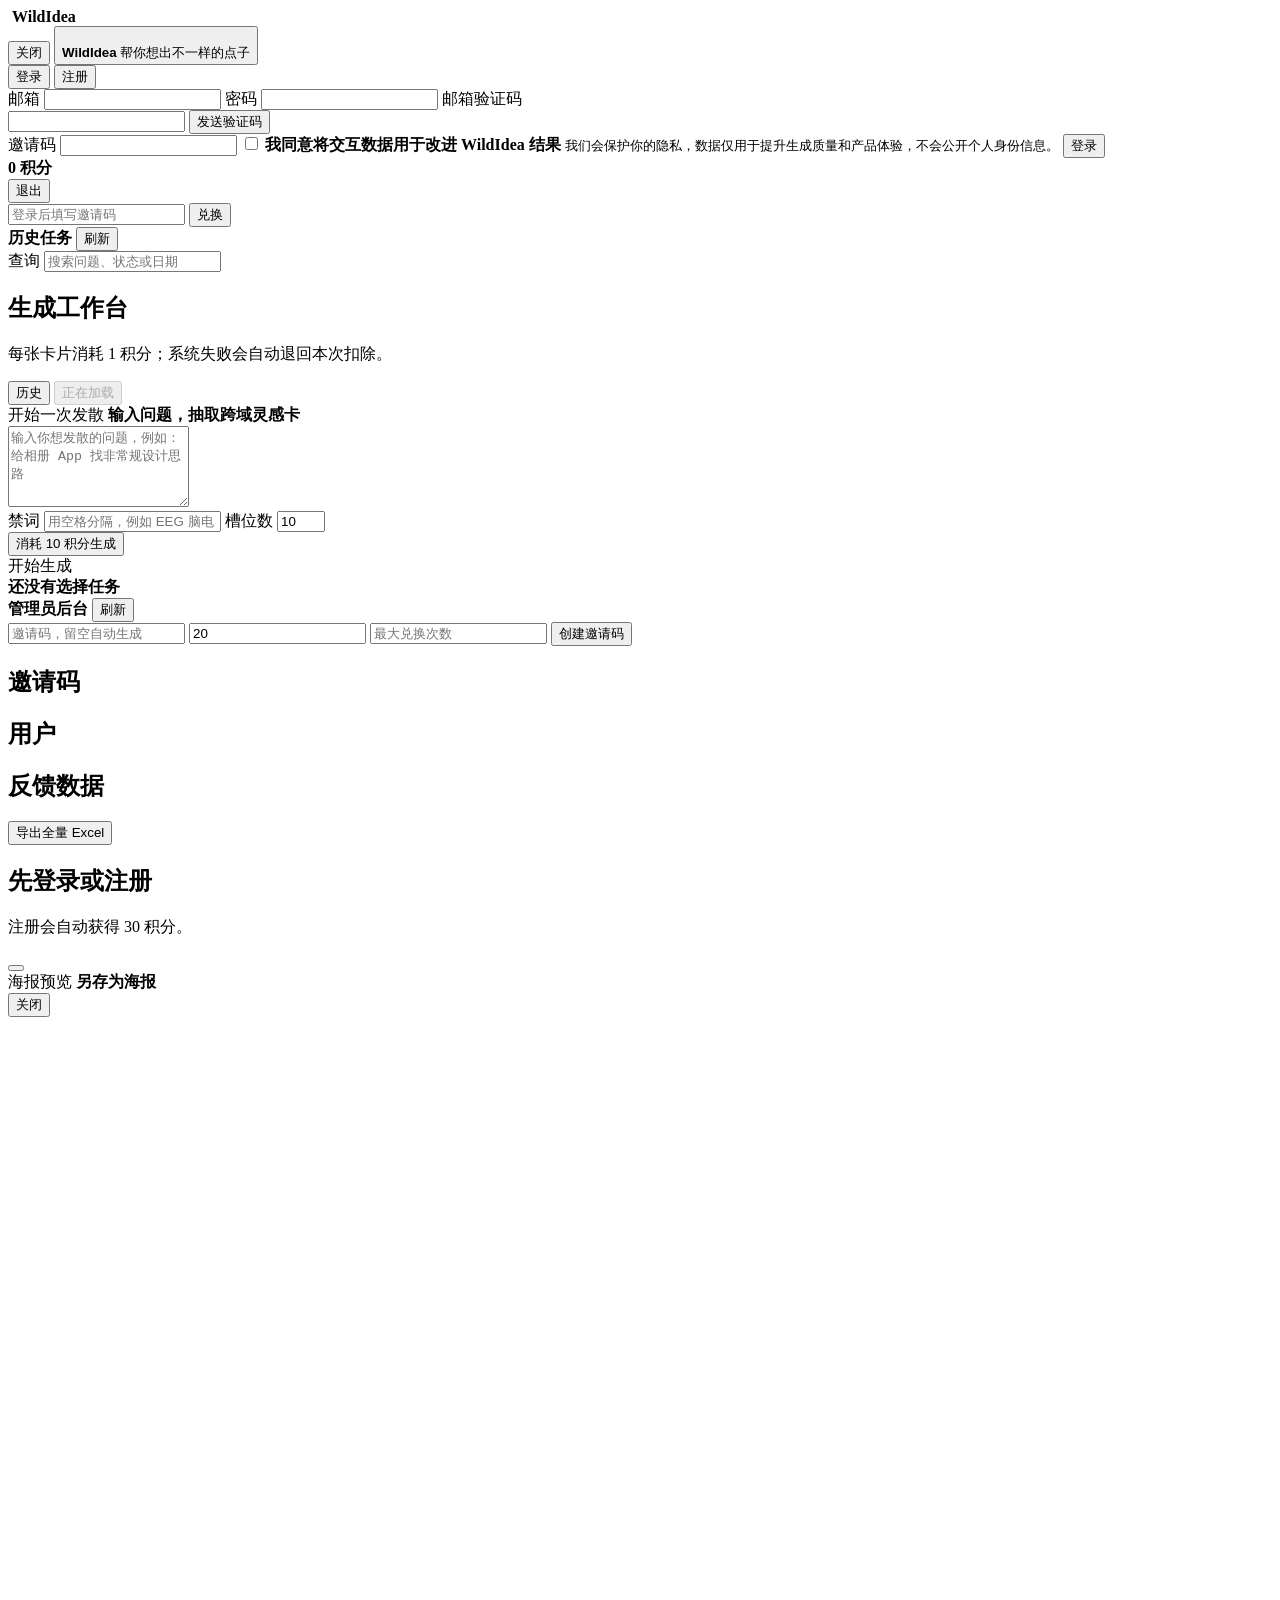
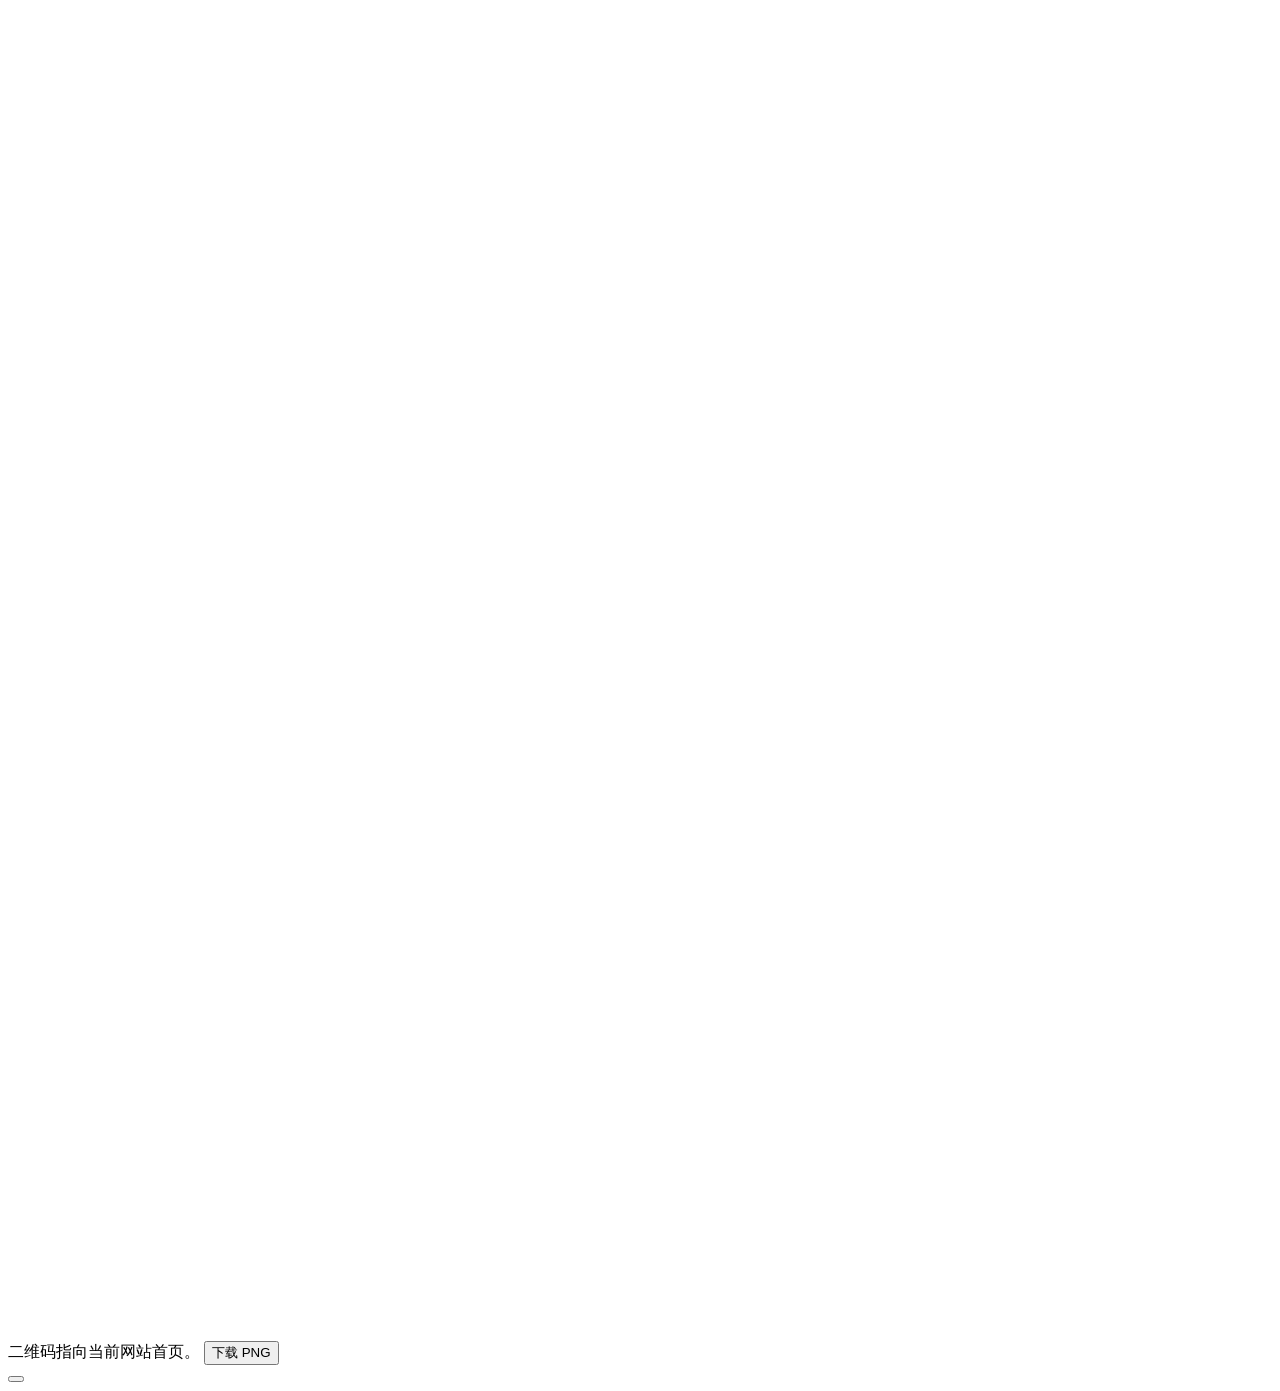
==== src/wildidea/web/static/index.html @ fa5a8e0e "Show refunded fallback candidates" ====
<!doctype html>
<html lang="zh-CN">
<head>
  <meta charset="utf-8">
  <meta name="viewport" content="width=device-width, initial-scale=1">
  <title>WildIdea · 想出不一样的点子</title>
  <link rel="icon" type="image/svg+xml" href="/static/favicon.svg?v=20260607-char-outline-3x">
  <link rel="shortcut icon" type="image/svg+xml" href="/static/favicon.svg?v=20260607-char-outline-3x">
  <link rel="stylesheet" href="/static/styles.css?v=20260610-fallback-card">
</head>
<body class="app-booting">
  <div id="bootCurtain" class="boot-curtain" aria-hidden="true">
    <div class="boot-mark">
      <img src="/static/brand-logo.svg?v=20260607-blue-outline-2x" alt="">
      <strong class="glitch-text" data-text="WildIdea">WildIdea</strong>
      <span class="boot-dots"><i></i><i></i><i></i></span>
    </div>
  </div>
  <div class="shell">
    <aside class="sidebar">
      <button id="historyCloseBtn" class="drawer-close ghost" type="button" aria-label="关闭历史侧边栏">关闭</button>
      <button id="brandHomeBtn" class="brand" type="button">
        <img class="brand-logo" src="/static/brand-logo.svg?v=20260607-blue-outline-2x" alt="" aria-hidden="true">
        <div class="brand-copy">
          <strong class="glitch-text" data-text="WildIdea">WildIdea</strong>
          <span class="glitch-text glitch-subtitle" data-text="帮你想出不一样的点子">帮你想出不一样的点子</span>
        </div>
      </button>

      <section id="authPanel" class="panel auth-panel hidden">
        <div class="tabs">
          <button id="loginTab" class="tab active" type="button">登录</button>
          <button id="registerTab" class="tab" type="button">注册</button>
        </div>
        <form id="authForm" class="form">
          <label>
            邮箱
            <input id="email" type="email" autocomplete="email" required>
          </label>
          <label>
            密码
            <input id="password" type="password" autocomplete="current-password" minlength="6" required>
          </label>
          <label id="emailCodeWrap" class="hidden">
            邮箱验证码
            <div class="code-row">
              <input id="emailCode" type="text" inputmode="numeric" autocomplete="one-time-code" maxlength="12">
              <button id="sendEmailCodeBtn" class="ghost" type="button">发送验证码</button>
            </div>
          </label>
          <label id="inviteAtRegisterWrap" class="hidden">
            邀请码
            <input id="inviteAtRegister" type="text" autocomplete="off">
          </label>
          <label id="improvementConsentWrap" class="check consent-check hidden">
            <input id="improvementConsent" type="checkbox">
            <span>
              <strong>我同意将交互数据用于改进 WildIdea 结果</strong>
              <small>我们会保护你的隐私，数据仅用于提升生成质量和产品体验，不会公开个人身份信息。</small>
            </span>
          </label>
          <button id="authSubmit" class="primary" type="submit">登录</button>
        </form>
      </section>

      <section id="userPanel" class="panel hidden">
        <div class="user-row">
          <div>
            <span id="userEmail" class="muted"></span>
            <strong id="creditBalance">0 积分</strong>
          </div>
          <button id="logoutBtn" class="ghost" type="button">退出</button>
        </div>
        <form id="redeemForm" class="invite-form">
          <input id="redeemCode" type="text" placeholder="登录后填写邀请码">
          <button type="submit">兑换</button>
        </form>
      </section>

      <section id="historyPanel" class="panel hidden">
        <div class="panel-head">
          <strong>历史任务</strong>
          <button id="refreshRunsBtn" class="ghost" type="button">刷新</button>
        </div>
        <label class="history-search">
          <span>查询</span>
          <input id="historySearch" type="search" autocomplete="off" placeholder="搜索问题、状态或日期">
        </label>
        <div id="runList" class="run-list"></div>
      </section>
    </aside>

    <main class="main">
      <section class="toolbar">
        <div>
          <h1 id="toolbarTitle">生成工作台</h1>
          <p id="toolbarSubtitle">每张卡片消耗 1 积分；系统失败会自动退回本次扣除。</p>
        </div>
        <div class="toolbar-actions">
          <button id="historyDrawerBtn" class="mobile-history-trigger ghost" type="button" aria-expanded="false">历史</button>
          <button id="statusPill" class="status-pill" type="button" disabled>正在加载</button>
        </div>
      </section>

      <section id="workspace" class="workspace hidden search-open">
        <form id="runForm" class="composer">
          <div class="search-heading">
            <span>开始一次发散</span>
            <strong>输入问题，抽取跨域灵感卡</strong>
          </div>
          <textarea id="problem" rows="5" placeholder="输入你想发散的问题，例如：给相册 App 找非常规设计思路" required></textarea>
          <div class="composer-grid">
            <label>
              禁词
              <input id="forbidTerms" type="text" placeholder="用空格分隔，例如 EEG 脑电 被试">
            </label>
            <label>
              槽位数
              <input id="slotCount" type="number" value="10" min="1" max="10">
            </label>
          </div>
          <button id="runSubmit" class="primary" type="submit">消耗 10 积分生成</button>
        </form>

        <div id="launchGhost" class="launch-ghost hidden">
          <span>开始生成</span>
          <strong id="launchGhostText"></strong>
        </div>

        <section id="resultSection" class="result-section hidden">
          <div class="result-head">
            <div>
              <strong id="currentRunTitle">还没有选择任务</strong>
              <span id="currentRunMeta" class="muted"></span>
            </div>
          </div>
          <div id="progressLog" class="progress-log"></div>
          <div id="candidateGrid" class="candidate-grid"></div>
        </section>
      </section>

      <section id="adminPanel" class="admin-panel hidden">
        <div class="panel-head">
          <strong>管理员后台</strong>
          <button id="refreshAdminBtn" class="ghost" type="button">刷新</button>
        </div>
        <div id="metrics" class="metrics"></div>
        <div id="queueStatus" class="queue-status"></div>
        <form id="inviteForm" class="invite-create">
          <input id="inviteCode" type="text" placeholder="邀请码，留空自动生成">
          <input id="inviteBonus" type="number" value="20" min="1">
          <input id="inviteMax" type="number" placeholder="最大兑换次数">
          <button type="submit">创建邀请码</button>
        </form>
        <div class="admin-columns">
          <div>
            <h2>邀请码</h2>
            <div id="inviteList" class="admin-list"></div>
          </div>
          <div>
            <h2>用户</h2>
            <div id="userList" class="admin-list"></div>
          </div>
        </div>
        <div>
          <div class="section-title-row">
            <h2>反馈数据</h2>
            <button id="exportFeedbackBtn" class="ghost" type="button">导出全量 Excel</button>
          </div>
          <div id="feedbackList" class="admin-list feedback-list"></div>
        </div>
      </section>

      <section id="emptyState" class="empty-state hidden">
        <h2>先登录或注册</h2>
        <p>注册会自动获得 30 积分。</p>
      </section>
    </main>
  </div>
  <div id="posterModal" class="poster-modal hidden" role="dialog" aria-modal="true" aria-labelledby="posterModalTitle">
    <button id="posterBackdrop" class="poster-backdrop" type="button" aria-label="关闭海报预览"></button>
    <div class="poster-dialog">
      <div class="poster-dialog-head">
        <div>
          <span class="candidate-index">海报预览</span>
          <strong id="posterModalTitle">另存为海报</strong>
        </div>
        <button id="posterCloseBtn" class="ghost" type="button">关闭</button>
      </div>
      <div class="poster-preview">
        <canvas id="posterCanvas" width="1080" height="1920"></canvas>
      </div>
      <div class="poster-actions">
        <span id="posterHint" class="muted">二维码指向当前网站首页。</span>
        <button id="posterDownloadBtn" class="primary" type="button">下载 PNG</button>
      </div>
    </div>
  </div>
  <button id="historyBackdrop" class="history-backdrop hidden" type="button" aria-label="关闭历史侧边栏"></button>
  <div id="toast" class="toast hidden"></div>
  <script src="/static/app.js?v=20260610-fallback-card"></script>
</body>
</html>
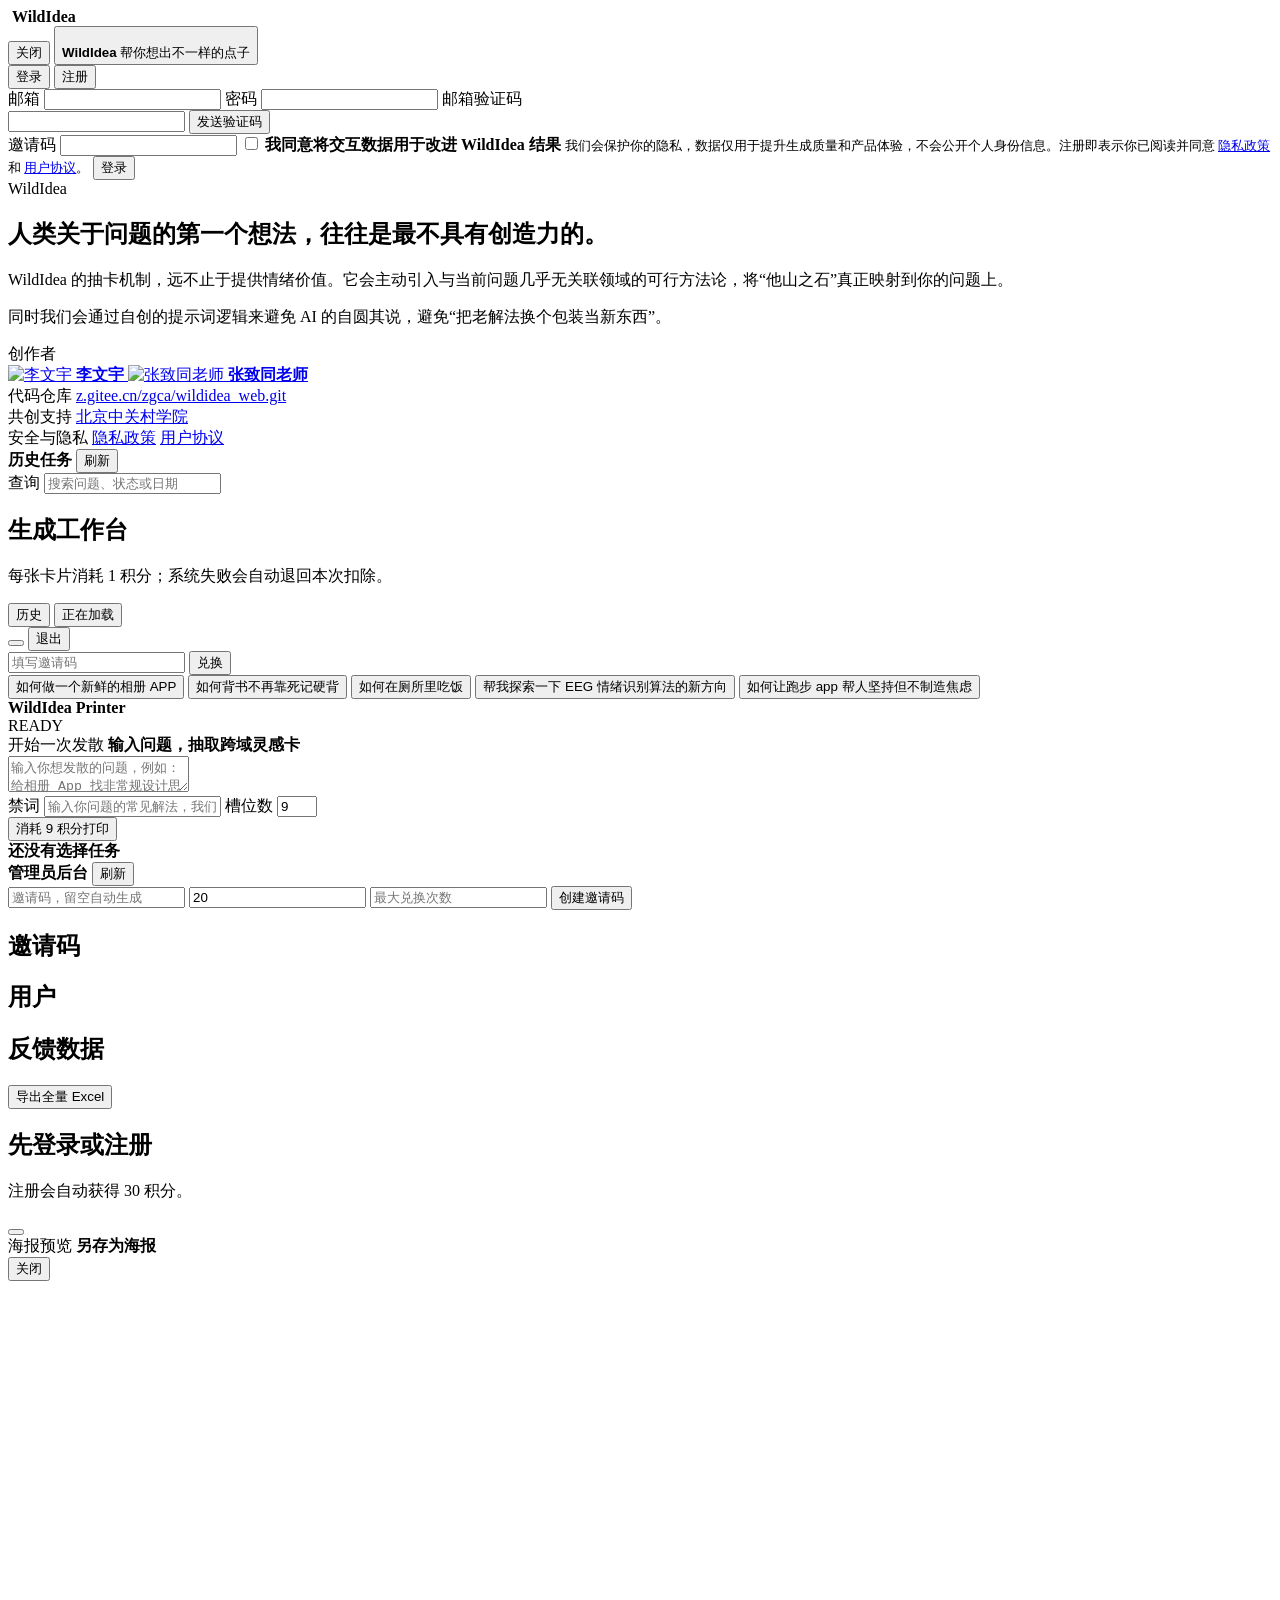
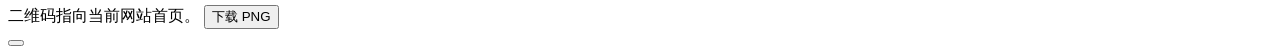
==== commit 7f476ee1: "Sync WildIdea web updates" ====
--- a/src/wildidea/web/static/index.html
+++ b/src/wildidea/web/static/index.html
@@ -6,7 +6,7 @@
   <title>WildIdea · 想出不一样的点子</title>
   <link rel="icon" type="image/svg+xml" href="/static/favicon.svg?v=20260607-char-outline-3x">
   <link rel="shortcut icon" type="image/svg+xml" href="/static/favicon.svg?v=20260607-char-outline-3x">
-  <link rel="stylesheet" href="/static/styles.css?v=20260610-fallback-card">
+  <link rel="stylesheet" href="/static/styles.css?v=20260612-security-privacy-129">
 </head>
 <body class="app-booting">
   <div id="bootCurtain" class="boot-curtain" aria-hidden="true">
@@ -56,25 +56,46 @@
             <input id="improvementConsent" type="checkbox">
             <span>
               <strong>我同意将交互数据用于改进 WildIdea 结果</strong>
-              <small>我们会保护你的隐私，数据仅用于提升生成质量和产品体验，不会公开个人身份信息。</small>
+              <small>我们会保护你的隐私，数据仅用于提升生成质量和产品体验，不会公开个人身份信息。注册即表示你已阅读并同意 <a href="/privacy" target="_blank" rel="noreferrer">隐私政策</a> 和 <a href="/terms" target="_blank" rel="noreferrer">用户协议</a>。</small>
             </span>
           </label>
           <button id="authSubmit" class="primary" type="submit">登录</button>
         </form>
       </section>
 
-      <section id="userPanel" class="panel hidden">
-        <div class="user-row">
-          <div>
-            <span id="userEmail" class="muted"></span>
-            <strong id="creditBalance">0 积分</strong>
-          </div>
-          <button id="logoutBtn" class="ghost" type="button">退出</button>
-        </div>
-        <form id="redeemForm" class="invite-form">
-          <input id="redeemCode" type="text" placeholder="登录后填写邀请码">
-          <button type="submit">兑换</button>
-        </form>
+      <section class="panel about-panel">
+        <div>
+          <span class="about-kicker">WildIdea</span>
+          <h2>人类关于问题的第一个想法，往往是最不具有创造力的。</h2>
+        </div>
+        <p>WildIdea 的抽卡机制，远不止于提供情绪价值。它会主动引入与当前问题几乎无关联领域的可行方法论，将“他山之石”真正映射到你的问题上。</p>
+        <p>同时我们会通过自创的提示词逻辑来避免 AI 的自圆其说，避免“把老解法换个包装当新东西”。</p>
+        <div class="about-creators">
+          <span>创作者</span>
+          <div class="creator-list">
+            <a class="creator-person" href="https://github.com/liwenyu2002" target="_blank" rel="noreferrer">
+              <img class="creator-avatar" src="/static/creator-li-wenyu.png" alt="李文宇">
+              <strong>李文宇</strong>
+            </a>
+            <a class="creator-person" href="https://bza.edu.cn/teacher/3jpcuwtn91jdvfpd0d5nibzy4ivqf7iu" target="_blank" rel="noreferrer">
+              <img class="creator-avatar" src="/static/creator-zhang-zhitong.png" alt="张致同老师">
+              <strong>张致同老师</strong>
+            </a>
+          </div>
+        </div>
+        <div class="about-meta">
+          <span>代码仓库</span>
+          <a href="https://z.gitee.cn/zgca/wildidea_web.git" target="_blank" rel="noreferrer">z.gitee.cn/zgca/wildidea_web.git</a>
+        </div>
+        <div class="about-meta">
+          <span>共创支持</span>
+          <a href="https://bza.edu.cn/" target="_blank" rel="noreferrer">北京中关村学院</a>
+        </div>
+        <div class="about-meta legal-links">
+          <span>安全与隐私</span>
+          <a href="/privacy" target="_blank" rel="noreferrer">隐私政策</a>
+          <a href="/terms" target="_blank" rel="noreferrer">用户协议</a>
+        </div>
       </section>
 
       <section id="historyPanel" class="panel hidden">
@@ -98,34 +119,64 @@
         </div>
         <div class="toolbar-actions">
           <button id="historyDrawerBtn" class="mobile-history-trigger ghost" type="button" aria-expanded="false">历史</button>
-          <button id="statusPill" class="status-pill" type="button" disabled>正在加载</button>
+          <button id="statusPill" class="status-pill top-action-button" type="button">正在加载</button>
+          <div id="userPanel" class="user-panel hidden">
+            <button id="userPanelToggle" class="user-panel-toggle top-action-button" type="button" aria-expanded="false" title="填写邀请码">
+              <span id="userEmail" class="muted"></span>
+            </button>
+            <button id="logoutBtn" class="ghost user-logout top-action-button" type="button">退出</button>
+            <form id="redeemForm" class="invite-form user-invite-form hidden">
+              <input id="redeemCode" type="text" placeholder="填写邀请码">
+              <button type="submit">兑换</button>
+            </form>
+          </div>
         </div>
       </section>
 
       <section id="workspace" class="workspace hidden search-open">
-        <form id="runForm" class="composer">
-          <div class="search-heading">
-            <span>开始一次发散</span>
-            <strong>输入问题，抽取跨域灵感卡</strong>
-          </div>
-          <textarea id="problem" rows="5" placeholder="输入你想发散的问题，例如：给相册 App 找非常规设计思路" required></textarea>
-          <div class="composer-grid">
-            <label>
-              禁词
-              <input id="forbidTerms" type="text" placeholder="用空格分隔，例如 EEG 脑电 被试">
-            </label>
-            <label>
-              槽位数
-              <input id="slotCount" type="number" value="10" min="1" max="10">
-            </label>
-          </div>
-          <button id="runSubmit" class="primary" type="submit">消耗 10 积分生成</button>
+        <div class="question-cloud" aria-label="问题案例">
+          <button class="floating-question" type="button" data-example-problem="如何做一个新鲜的相册 APP" style="--x:-7%;--y:12%;--delay:-1.2s;--duration:10.5s;">如何做一个新鲜的相册 APP</button>
+          <button class="floating-question" type="button" data-example-problem="如何背书不再靠死记硬背" style="--x:82%;--y:4%;--delay:-4.4s;--duration:12s;">如何背书不再靠死记硬背</button>
+          <button class="floating-question" type="button" data-example-problem="如何在厕所里吃饭" style="--x:1%;--y:87%;--delay:-7.6s;--duration:11.3s;">如何在厕所里吃饭</button>
+          <button class="floating-question" type="button" data-example-problem="帮我探索一下 EEG 情绪识别算法的新方向" style="--x:82%;--y:84%;--delay:-2.8s;--duration:13s;">帮我探索一下 EEG 情绪识别算法的新方向</button>
+          <button class="floating-question" type="button" data-example-problem="如何让跑步 app 帮人坚持但不制造焦虑" style="--x:38%;--y:-10%;--delay:-6.1s;--duration:12.6s;">如何让跑步 app 帮人坚持但不制造焦虑</button>
+        </div>
+        <form id="runForm" class="composer printer-composer">
+          <div class="printer-shell">
+            <div class="printer-top">
+              <div class="printer-brandline">
+                <span class="printer-led" aria-hidden="true"></span>
+                <strong>WildIdea Printer</strong>
+              </div>
+              <div class="printer-status" aria-hidden="true">
+                <span>READY</span>
+                <i></i><i></i><i></i>
+              </div>
+            </div>
+            <div class="printer-body">
+              <div class="search-heading">
+                <span>开始一次发散</span>
+                <strong>输入问题，抽取跨域灵感卡</strong>
+              </div>
+              <label class="printer-paper" for="problem">
+                <span class="paper-grip" aria-hidden="true"></span>
+                <textarea id="problem" rows="2" placeholder="输入你想发散的问题，例如：给相册 App 找非常规设计思路" required></textarea>
+              </label>
+              <div class="composer-grid">
+                <label>
+                  禁词
+                  <input id="forbidTerms" type="text" placeholder="输入你问题的常见解法，我们会避免触碰它（非必填）">
+                </label>
+                <label>
+                  槽位数
+                  <input id="slotCount" type="number" value="9" min="1" max="9">
+                </label>
+              </div>
+              <button id="runSubmit" class="primary" type="submit">消耗 9 积分打印</button>
+            </div>
+            <div class="printer-mouth" aria-hidden="true"><span></span></div>
+          </div>
         </form>
-
-        <div id="launchGhost" class="launch-ghost hidden">
-          <span>开始生成</span>
-          <strong id="launchGhostText"></strong>
-        </div>
 
         <section id="resultSection" class="result-section hidden">
           <div class="result-head">
@@ -198,6 +249,6 @@
   </div>
   <button id="historyBackdrop" class="history-backdrop hidden" type="button" aria-label="关闭历史侧边栏"></button>
   <div id="toast" class="toast hidden"></div>
-  <script src="/static/app.js?v=20260610-fallback-card"></script>
+  <script src="/static/app.js?v=20260612-parallel-estimate-128"></script>
 </body>
 </html>
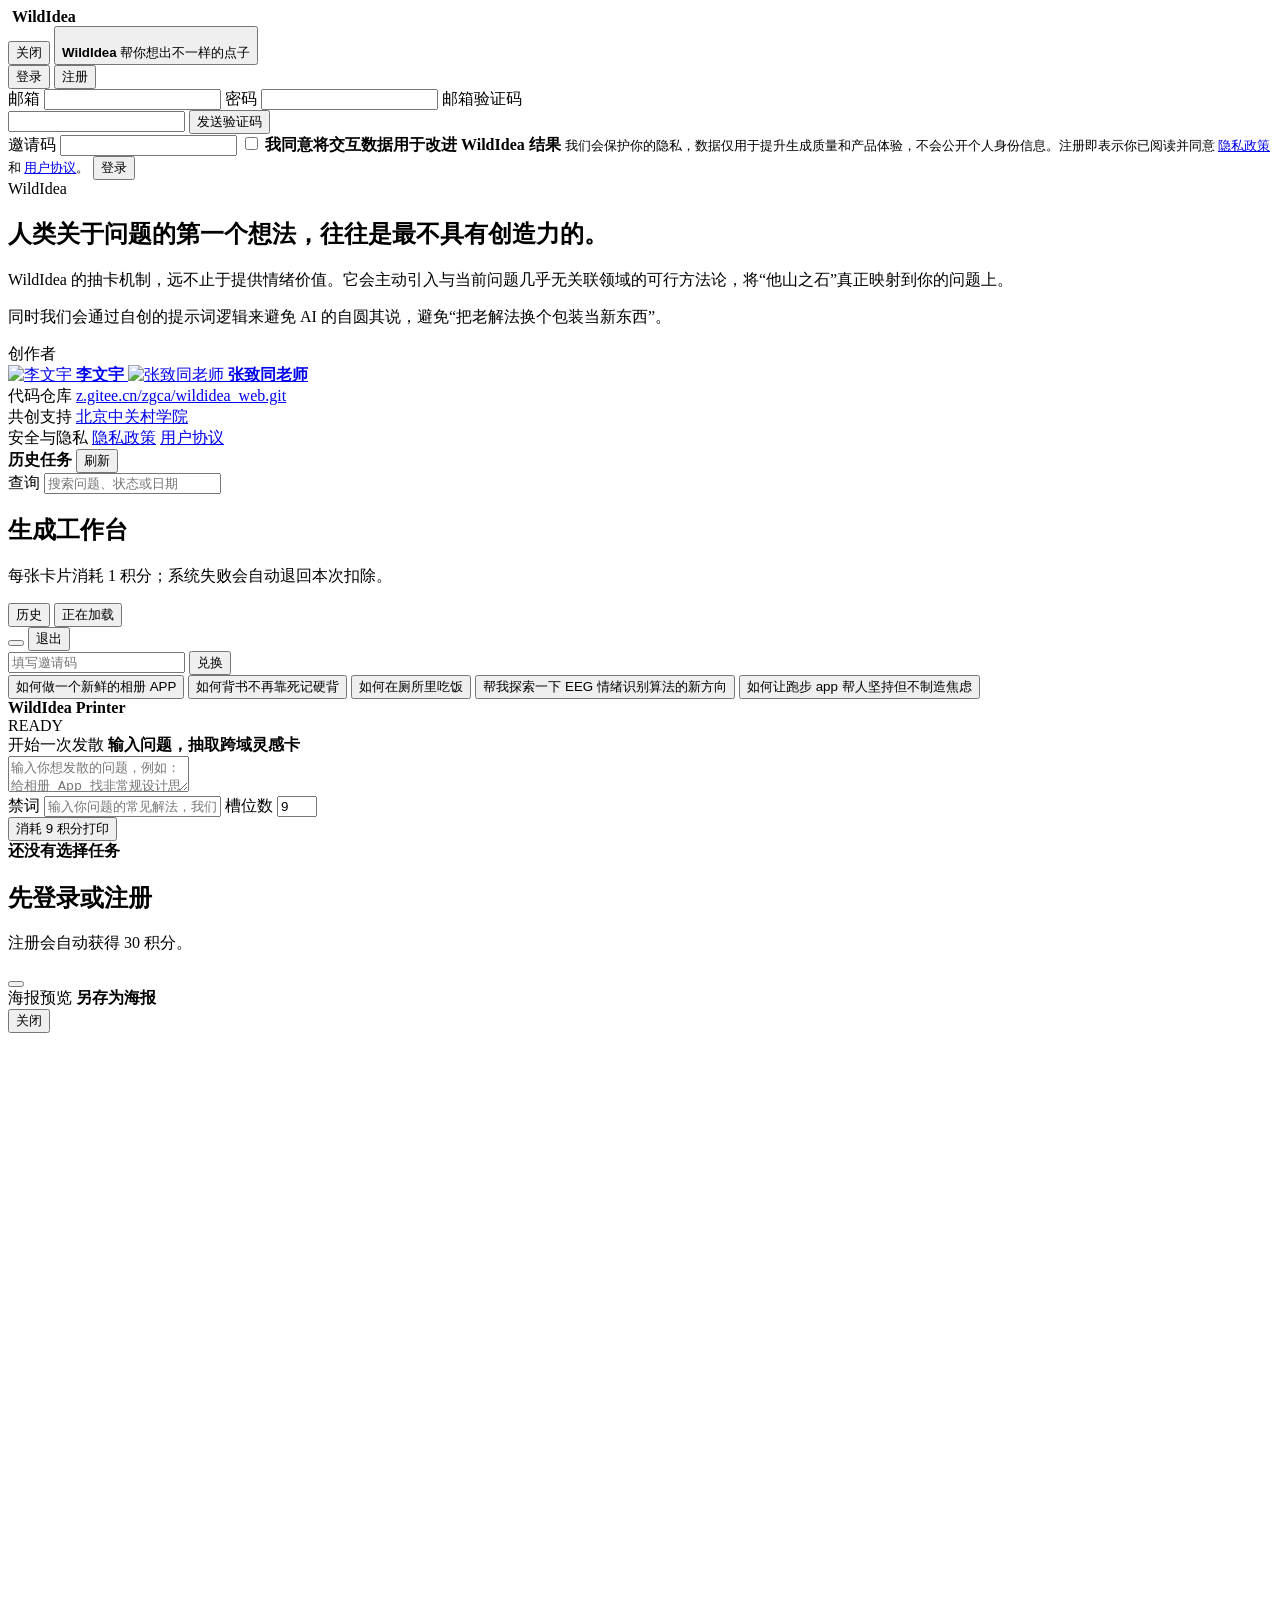
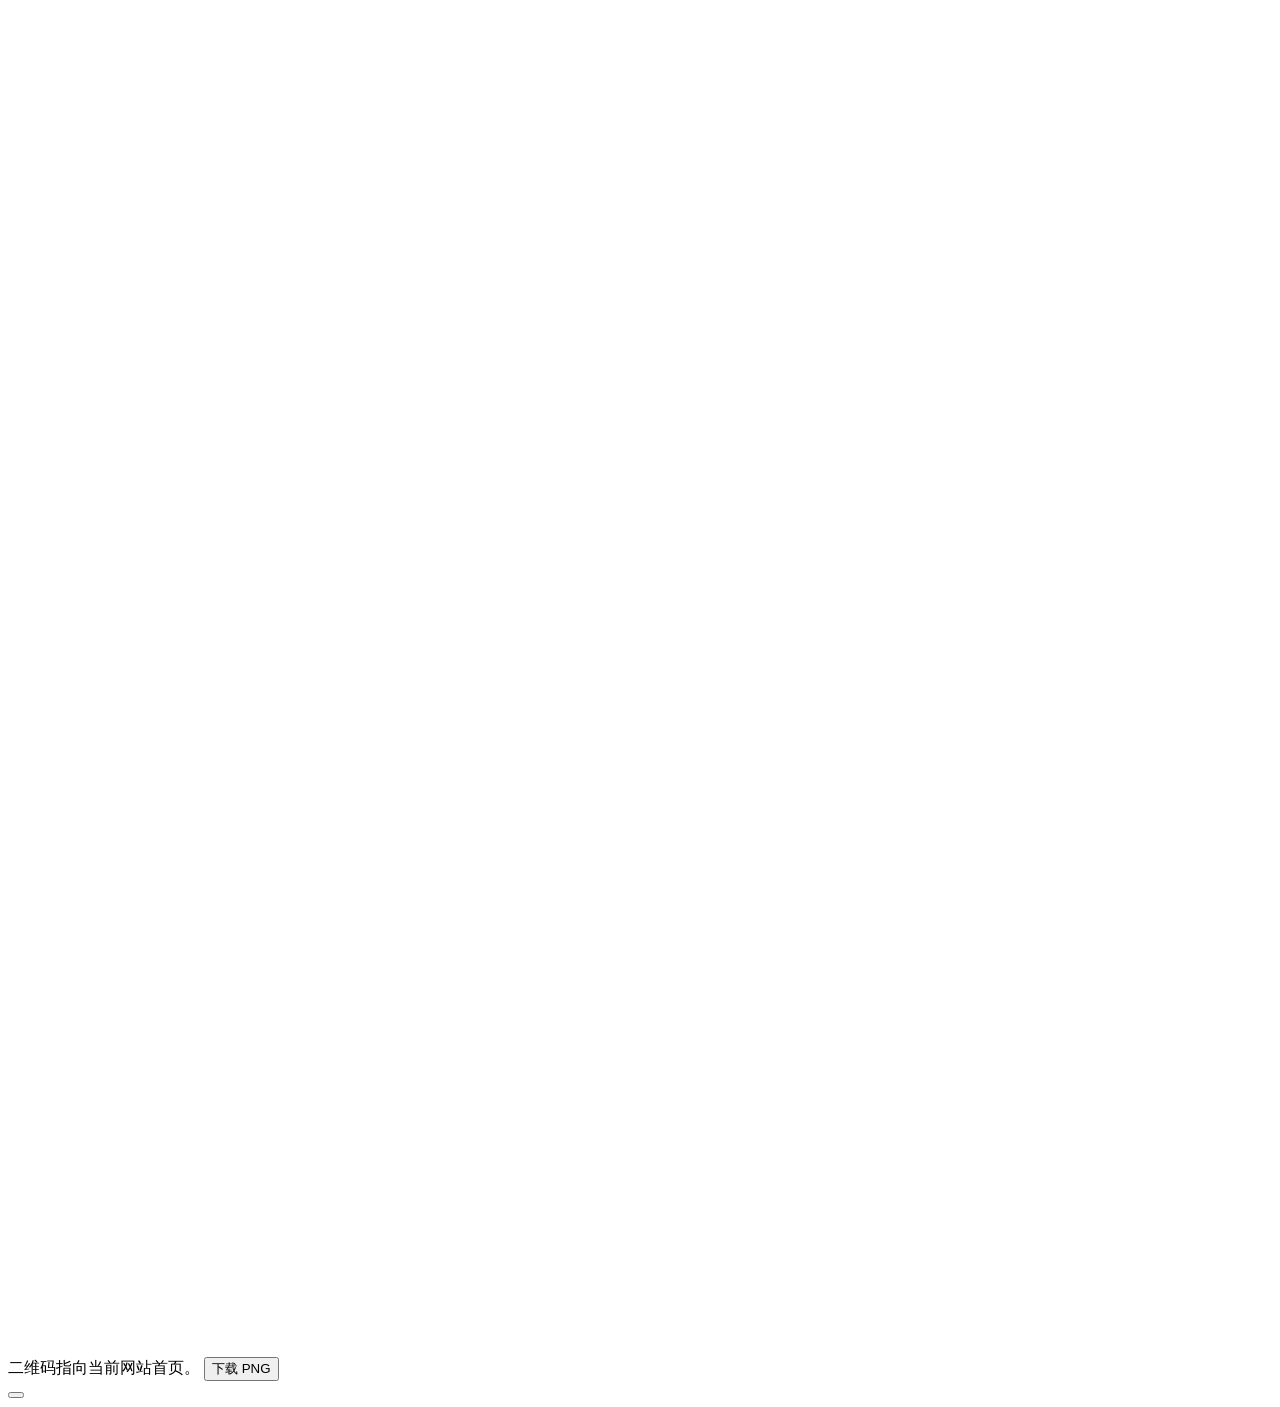
==== commit ebaf36f9: "Guard admin UI from anonymous shell" ====
--- a/src/wildidea/web/static/index.html
+++ b/src/wildidea/web/static/index.html
@@ -6,7 +6,7 @@
   <title>WildIdea · 想出不一样的点子</title>
   <link rel="icon" type="image/svg+xml" href="/static/favicon.svg?v=20260607-char-outline-3x">
   <link rel="shortcut icon" type="image/svg+xml" href="/static/favicon.svg?v=20260607-char-outline-3x">
-  <link rel="stylesheet" href="/static/styles.css?v=20260612-security-privacy-129">
+  <link rel="stylesheet" href="/static/styles.css?v=20260612-logged-out-search-130">
 </head>
 <body class="app-booting">
   <div id="bootCurtain" class="boot-curtain" aria-hidden="true">
@@ -190,38 +190,6 @@
         </section>
       </section>
 
-      <section id="adminPanel" class="admin-panel hidden">
-        <div class="panel-head">
-          <strong>管理员后台</strong>
-          <button id="refreshAdminBtn" class="ghost" type="button">刷新</button>
-        </div>
-        <div id="metrics" class="metrics"></div>
-        <div id="queueStatus" class="queue-status"></div>
-        <form id="inviteForm" class="invite-create">
-          <input id="inviteCode" type="text" placeholder="邀请码，留空自动生成">
-          <input id="inviteBonus" type="number" value="20" min="1">
-          <input id="inviteMax" type="number" placeholder="最大兑换次数">
-          <button type="submit">创建邀请码</button>
-        </form>
-        <div class="admin-columns">
-          <div>
-            <h2>邀请码</h2>
-            <div id="inviteList" class="admin-list"></div>
-          </div>
-          <div>
-            <h2>用户</h2>
-            <div id="userList" class="admin-list"></div>
-          </div>
-        </div>
-        <div>
-          <div class="section-title-row">
-            <h2>反馈数据</h2>
-            <button id="exportFeedbackBtn" class="ghost" type="button">导出全量 Excel</button>
-          </div>
-          <div id="feedbackList" class="admin-list feedback-list"></div>
-        </div>
-      </section>
-
       <section id="emptyState" class="empty-state hidden">
         <h2>先登录或注册</h2>
         <p>注册会自动获得 30 积分。</p>
@@ -249,6 +217,6 @@
   </div>
   <button id="historyBackdrop" class="history-backdrop hidden" type="button" aria-label="关闭历史侧边栏"></button>
   <div id="toast" class="toast hidden"></div>
-  <script src="/static/app.js?v=20260612-parallel-estimate-128"></script>
+  <script src="/static/app.js?v=20260612-admin-ui-guard-131"></script>
 </body>
 </html>
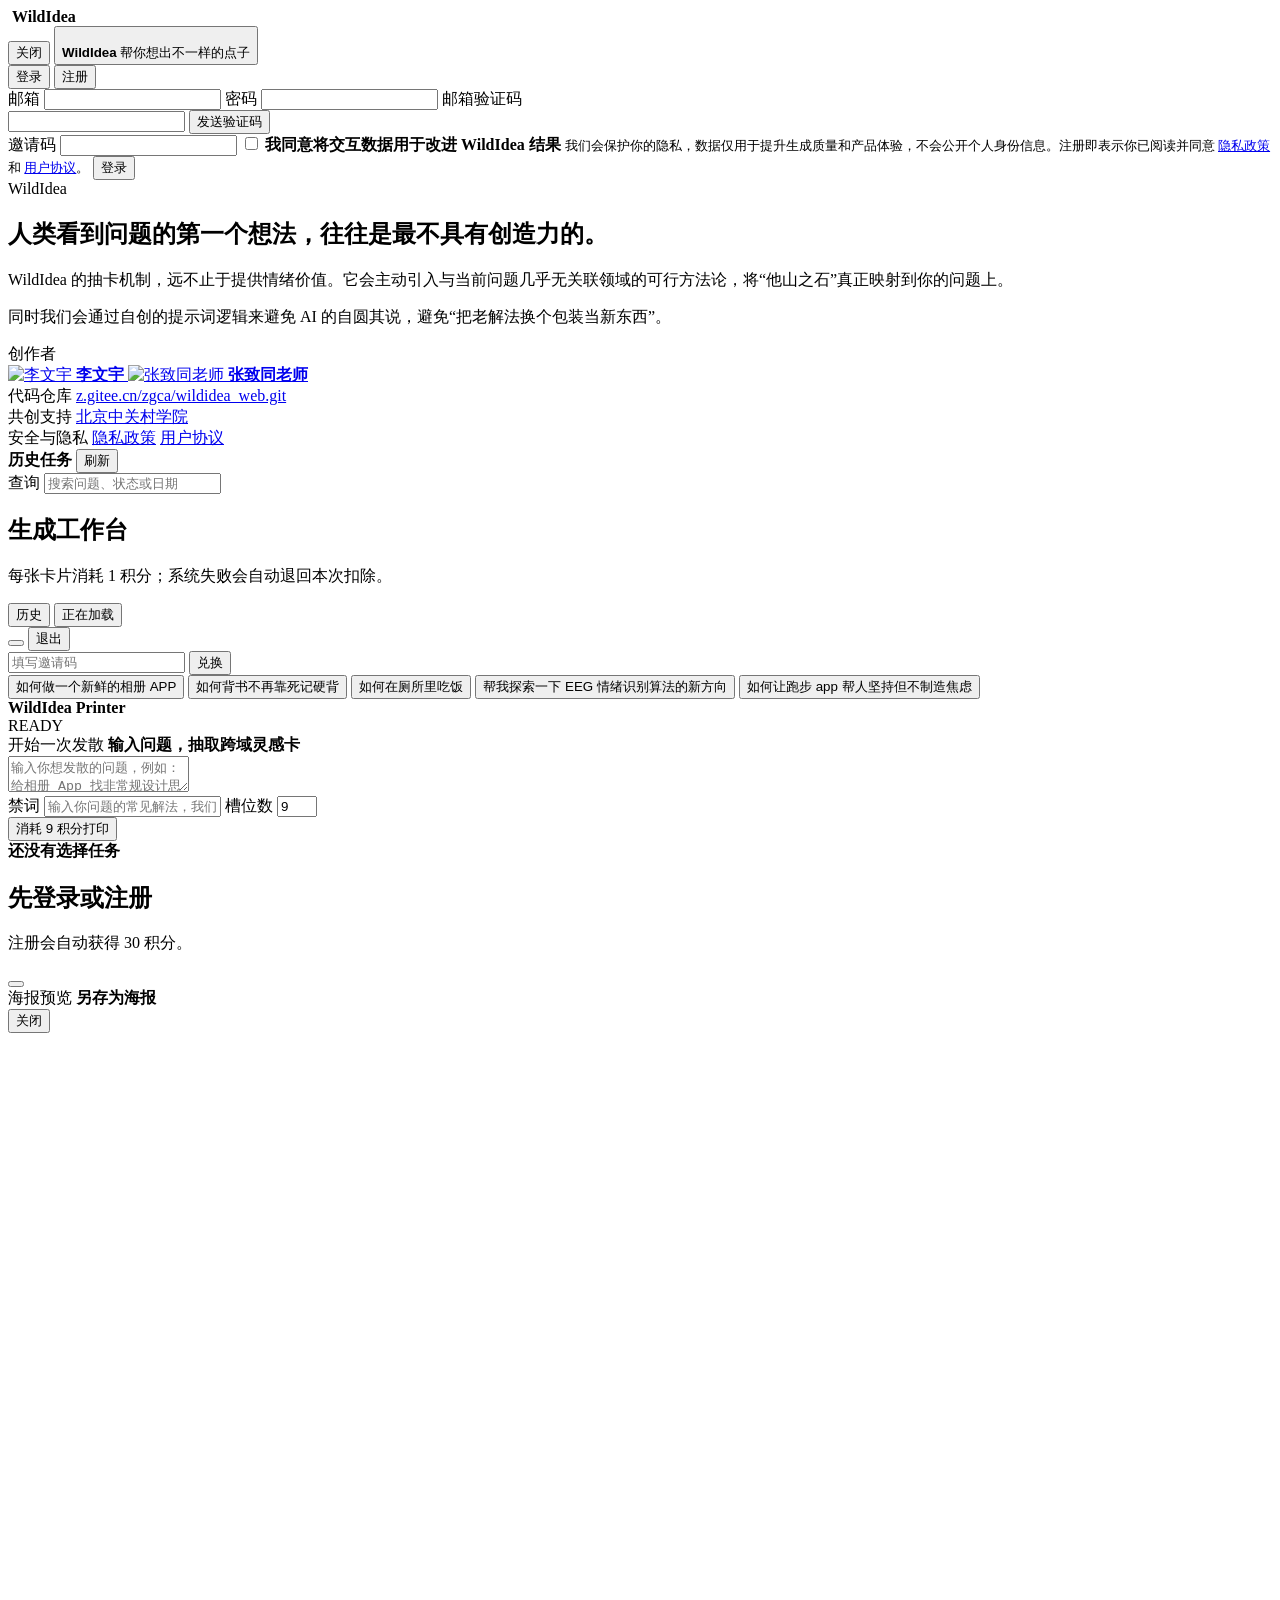
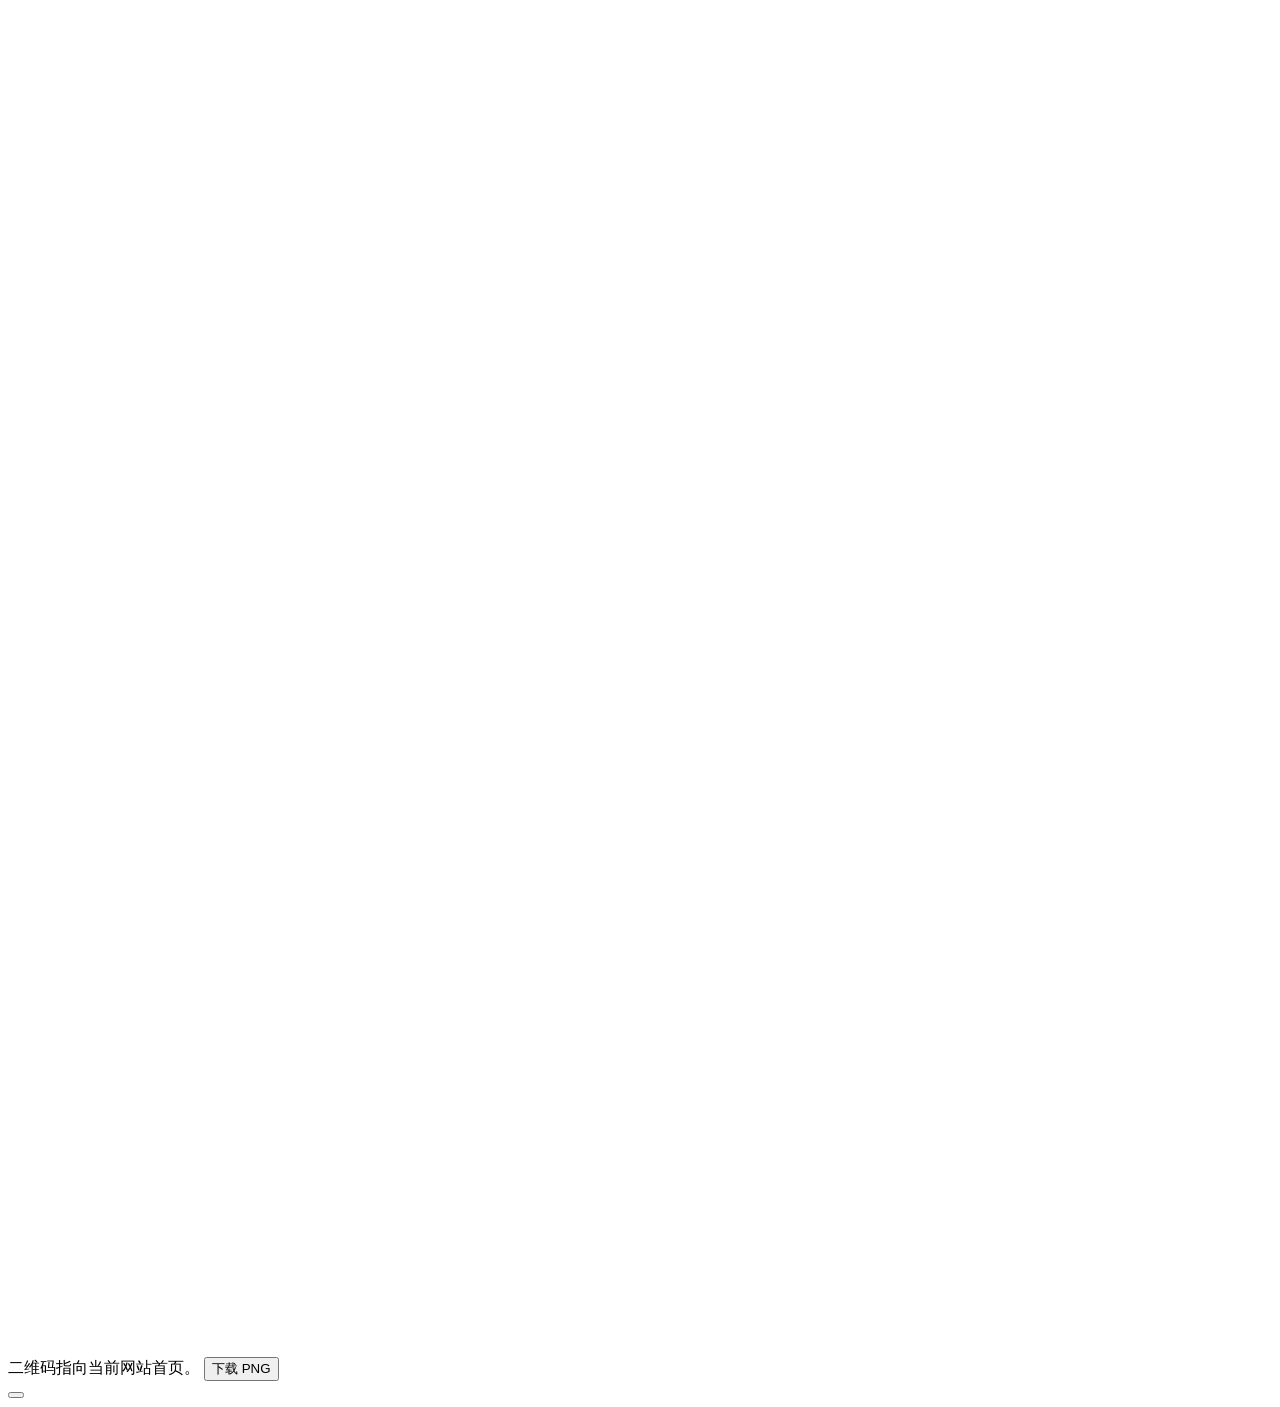
==== commit bfbffdaf: "Update homepage tagline wording" ====
--- a/src/wildidea/web/static/index.html
+++ b/src/wildidea/web/static/index.html
@@ -66,7 +66,7 @@
       <section class="panel about-panel">
         <div>
           <span class="about-kicker">WildIdea</span>
-          <h2>人类关于问题的第一个想法，往往是最不具有创造力的。</h2>
+          <h2>人类看到问题的第一个想法，往往是最不具有创造力的。</h2>
         </div>
         <p>WildIdea 的抽卡机制，远不止于提供情绪价值。它会主动引入与当前问题几乎无关联领域的可行方法论，将“他山之石”真正映射到你的问题上。</p>
         <p>同时我们会通过自创的提示词逻辑来避免 AI 的自圆其说，避免“把老解法换个包装当新东西”。</p>
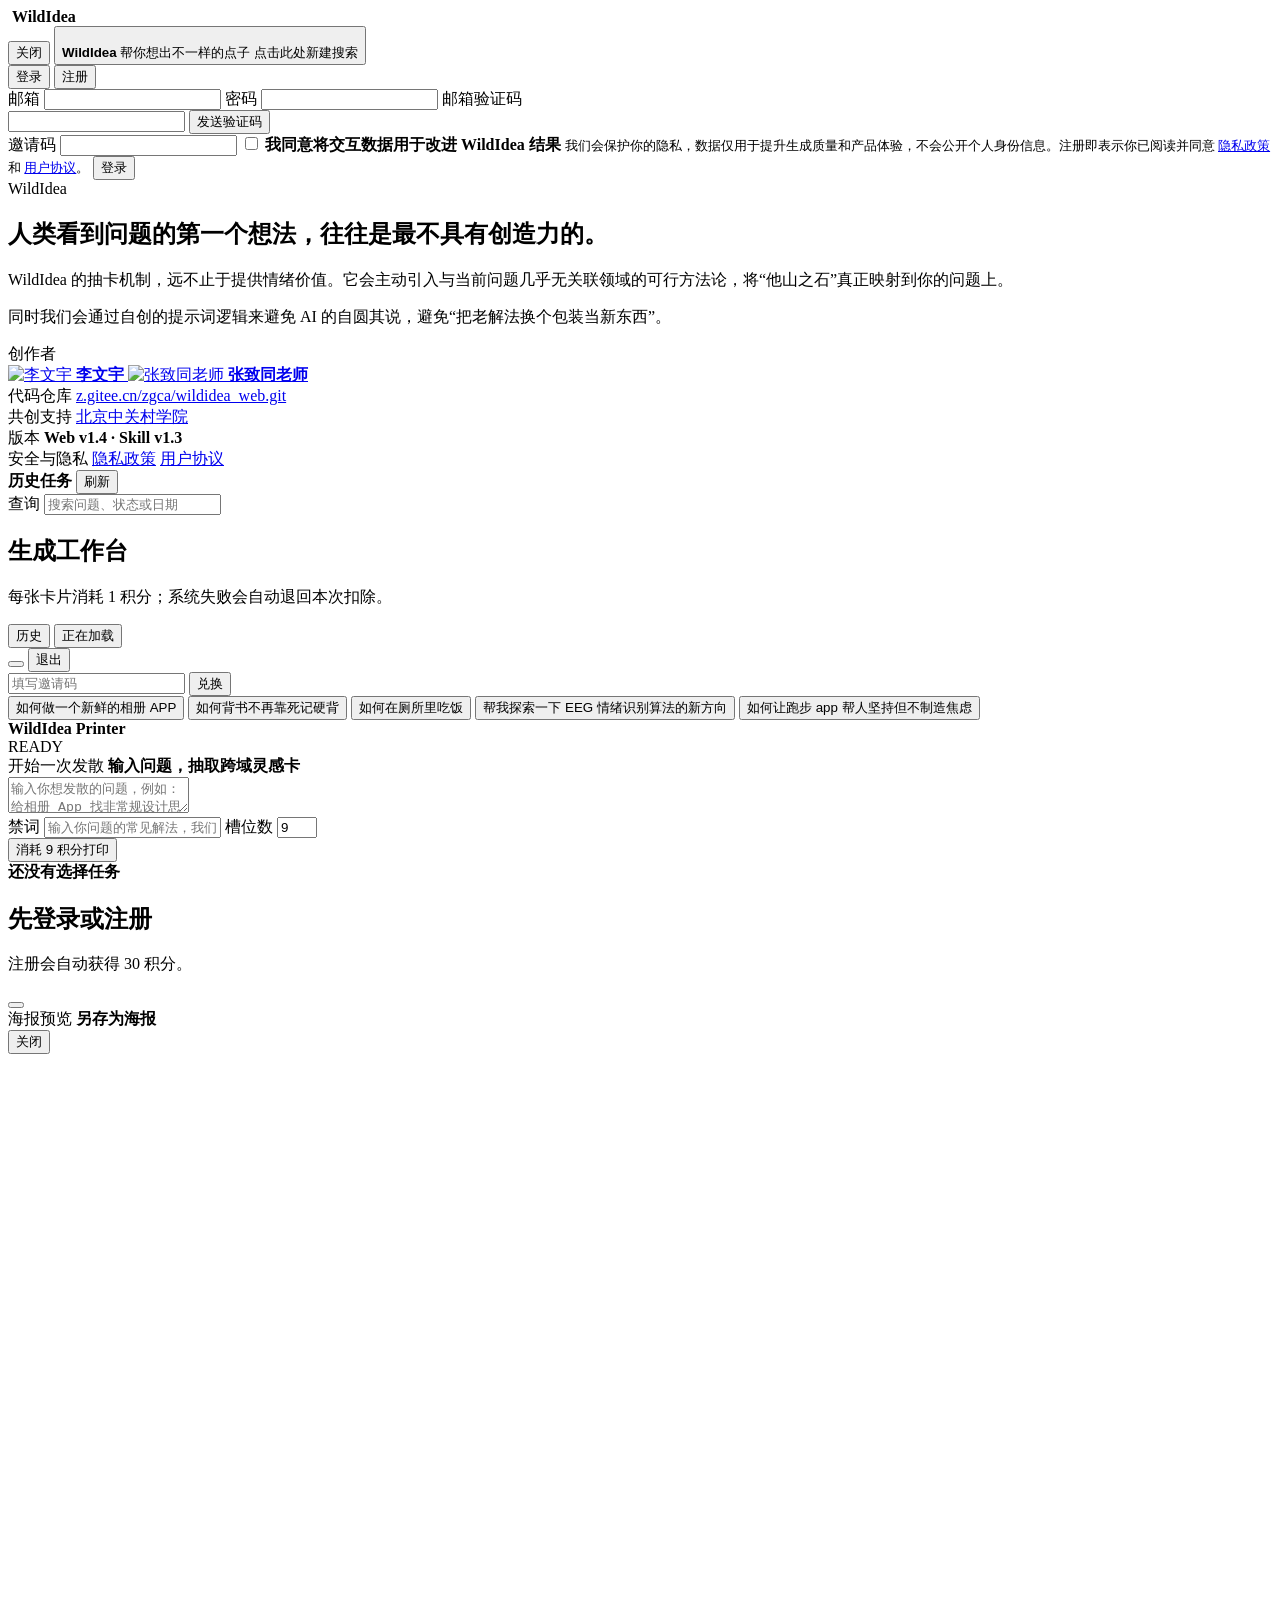
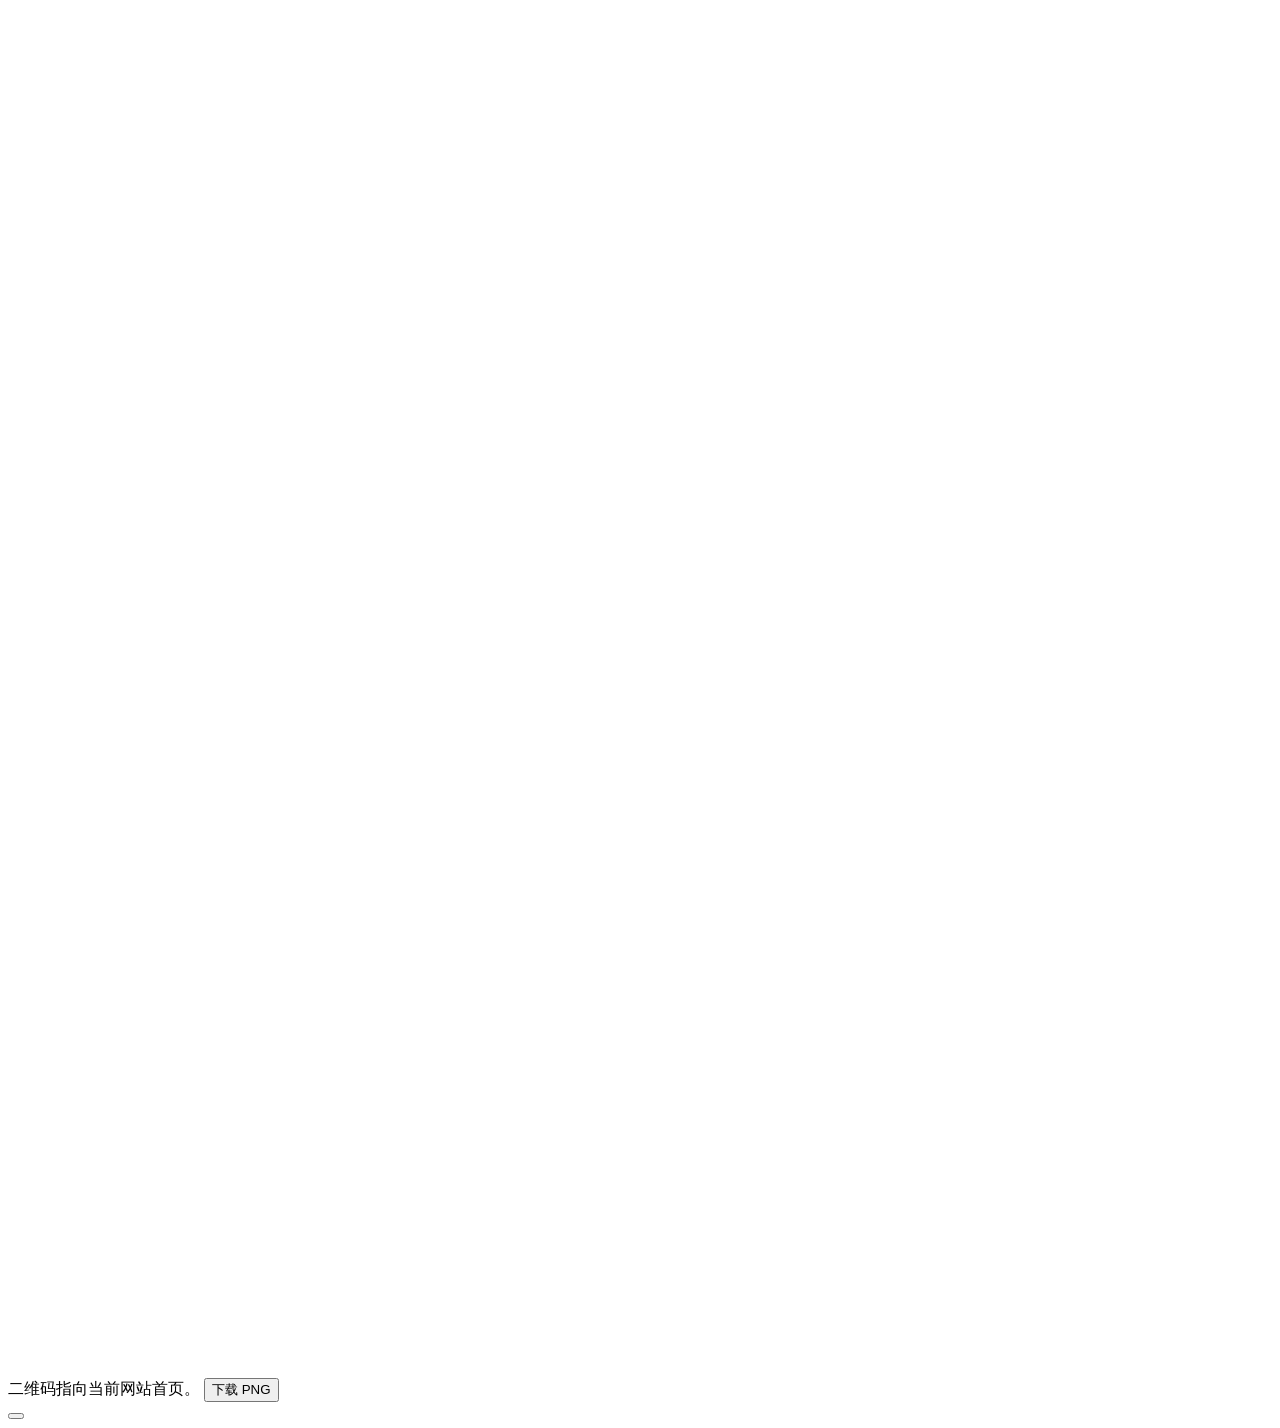
==== commit 28f199b9: "Bump WildIdea versions" ====
--- a/src/wildidea/web/static/index.html
+++ b/src/wildidea/web/static/index.html
@@ -6,7 +6,7 @@
   <title>WildIdea · 想出不一样的点子</title>
   <link rel="icon" type="image/svg+xml" href="/static/favicon.svg?v=20260607-char-outline-3x">
   <link rel="shortcut icon" type="image/svg+xml" href="/static/favicon.svg?v=20260607-char-outline-3x">
-  <link rel="stylesheet" href="/static/styles.css?v=20260612-logged-out-search-130">
+  <link rel="stylesheet" href="/static/styles.css?v=20260615-invite-popover-135">
 </head>
 <body class="app-booting">
   <div id="bootCurtain" class="boot-curtain" aria-hidden="true">
@@ -24,6 +24,7 @@
         <div class="brand-copy">
           <strong class="glitch-text" data-text="WildIdea">WildIdea</strong>
           <span class="glitch-text glitch-subtitle" data-text="帮你想出不一样的点子">帮你想出不一样的点子</span>
+          <span id="brandActionHint" class="brand-action-hint hidden">点击此处新建搜索</span>
         </div>
       </button>
 
@@ -91,6 +92,10 @@
           <span>共创支持</span>
           <a href="https://bza.edu.cn/" target="_blank" rel="noreferrer">北京中关村学院</a>
         </div>
+        <div class="about-meta">
+          <span>版本</span>
+          <strong>Web v1.4 · Skill v1.3</strong>
+        </div>
         <div class="about-meta legal-links">
           <span>安全与隐私</span>
           <a href="/privacy" target="_blank" rel="noreferrer">隐私政策</a>
@@ -217,6 +222,6 @@
   </div>
   <button id="historyBackdrop" class="history-backdrop hidden" type="button" aria-label="关闭历史侧边栏"></button>
   <div id="toast" class="toast hidden"></div>
-  <script src="/static/app.js?v=20260612-admin-ui-guard-131"></script>
+  <script src="/static/app.js?v=20260615-invite-popover-135"></script>
 </body>
 </html>
